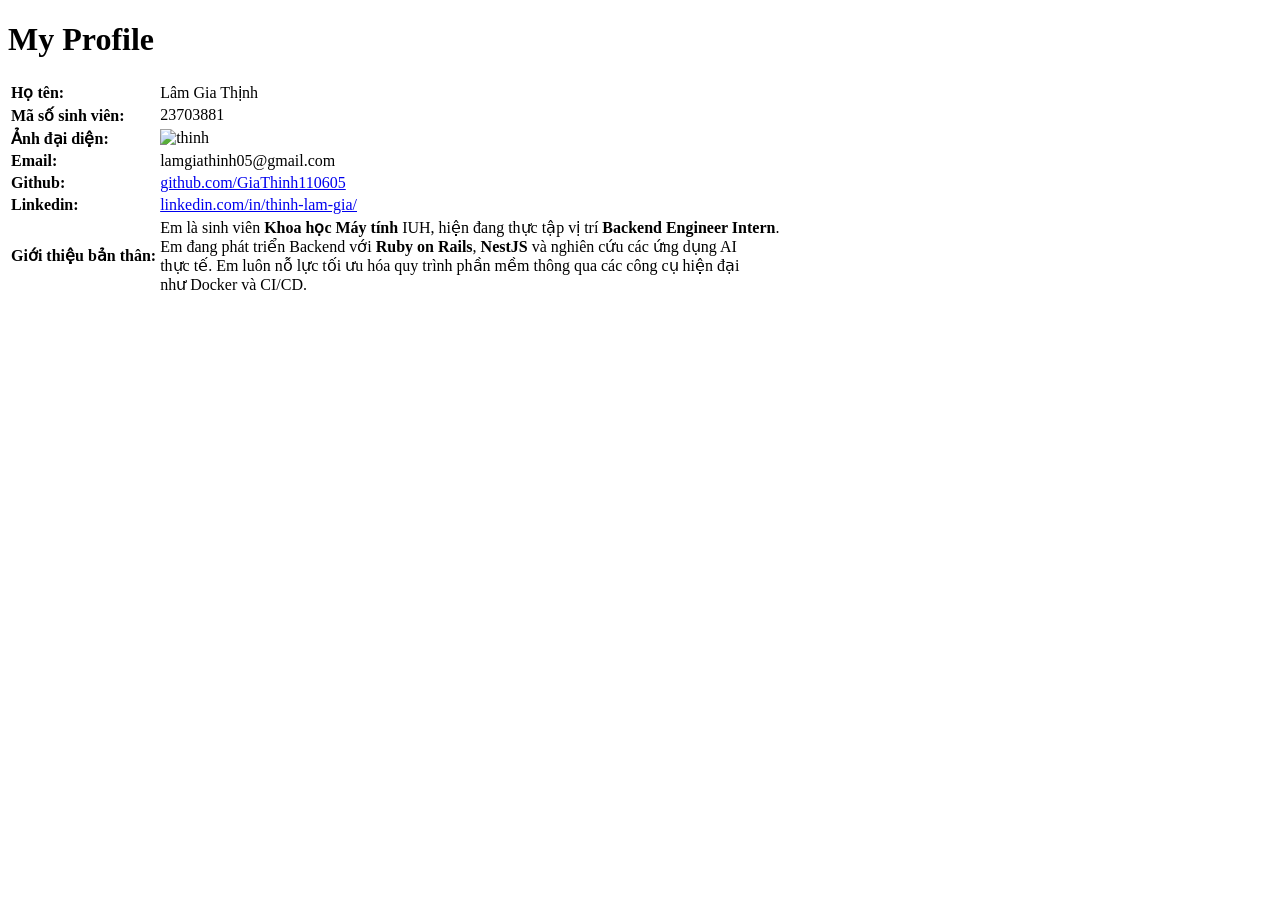
==== html/index.html @ fa17382e "add html" ====
<!DOCTYPE html>
<html lang="en">
<head>
    <meta charset="UTF-8">
    <meta name="viewport" content="width=device-width, initial-scale=1.0">
    <title>Document</title>
    <link rel="stylesheet" href="../css/style.css"/>
</head>
<body>
    <h1>My Profile</h1>
    <table>
        <tr>
            <td><b>Họ tên:</b></td>
            <td>Lâm Gia Thịnh</td>
        </tr>
        <tr>
            <td><b>Mã số sinh viên:</b></td>
            <td>23703881</td>
        </tr>
        <tr>
            <td><b>Ảnh đại diện:</b></td>
            <td><img src="../img/LamGiaThinh.png" alt="thinh" width="200" height="200"></td>
        </tr>
        <tr>
            <td><b>Email:</b></td>
            <td>lamgiathinh05@gmail.com</td>
        </tr>
        <tr>
            <td><b>Github:</b></td>
            <td><a href="https://github.com/GiaThinh110605">github.com/GiaThinh110605</a></td>
        </tr>
        <tr>
            <td><b>Linkedin:</b></td>
            <td><a href="https://www.linkedin.com/in/thinh-lam-gia/">linkedin.com/in/thinh-lam-gia/</a></td>
        </tr>
        <tr>
            <td><b>Giới thiệu bản thân:</b></td>
            <td>
            Em là sinh viên <b>Khoa học Máy tính</b> IUH, hiện đang thực tập vị trí <b>Backend Engineer Intern</b>. <br/>
            Em đang phát triển Backend với <b>Ruby on Rails</b>, <b>NestJS</b> và nghiên cứu các ứng dụng AI <br/>
            thực tế. Em luôn nỗ lực tối ưu hóa quy trình phần mềm thông qua các công cụ hiện đại <br/>
            như Docker và CI/CD.
            </td>
        </tr>
    </table>
    
</body>
</html>
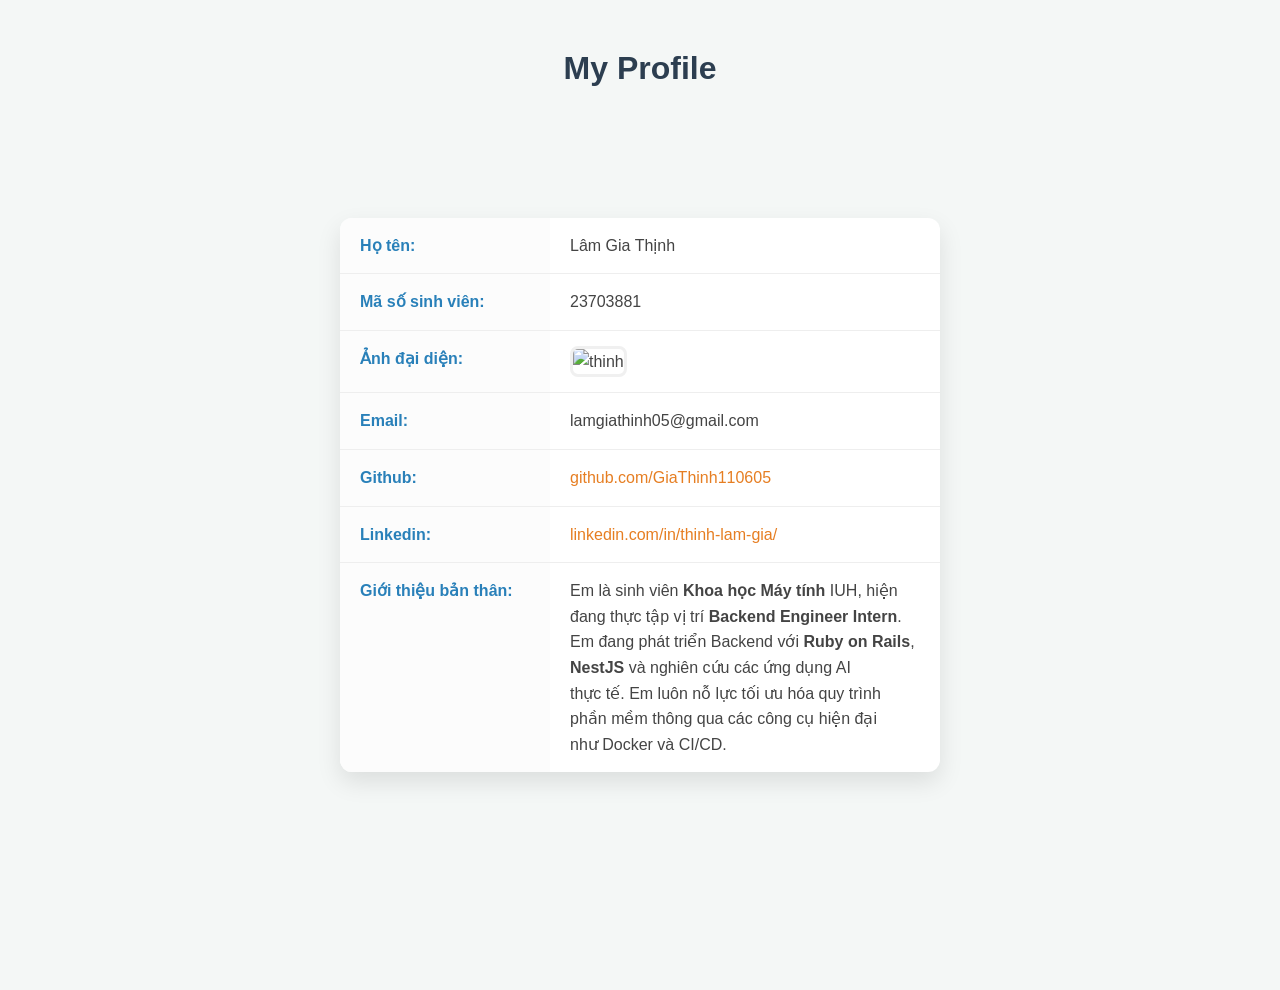
==== commit 1afddb7d: "add full" ====
--- a/html/index.html
+++ b/html/index.html
@@ -8,7 +8,7 @@
 </head>
 <body>
     <h1>My Profile</h1>
-    <table>
+    <table class="profile">
         <tr>
             <td><b>Họ tên:</b></td>
             <td>Lâm Gia Thịnh</td>
@@ -22,6 +22,7 @@
             <td><img src="../img/LamGiaThinh.png" alt="thinh" width="200" height="200"></td>
         </tr>
         <tr>
+            <br/>
             <td><b>Email:</b></td>
             <td>lamgiathinh05@gmail.com</td>
         </tr>
--- a/css/style.css
+++ b/css/style.css
@@ -0,0 +1,99 @@
+/* Reset cơ bản để hiển thị đồng nhất trên các trình duyệt */
+* {
+    margin: 0;
+    padding: 0;
+    box-sizing: border-box;
+    font-family: 'Segoe UI', Tahoma, Geneva, Verdana, sans-serif;
+}
+
+body {
+    background-color: #f4f7f6;
+    /* Màu nền xám nhạt dịu mắt */
+    display: flex;
+    justify-content: center;
+    align-items: center;
+    min-height: 110vh;
+    padding: 20px;
+}
+
+/* Container chính của Profile */
+.profile {
+    background-color: #ffffff;
+    border-collapse: separate;
+    border-spacing: 0;
+    width: 100%;
+    max-width: 600px;
+    border-radius: 12px;
+    overflow: hidden;
+    box-shadow: 0 10px 25px rgba(0, 0, 0, 0.1);
+    /* Đổ bóng nhẹ cho sang trọng */
+}
+
+h1 {
+    text-align: center;
+    color: #2c3e50;
+    margin-bottom: 20px;
+    width: 100%;
+    position: absolute;
+    top: 50px;
+    font-weight: 600;
+}
+
+/* Định dạng các ô trong bảng */
+td {
+    padding: 15px 20px;
+    border-bottom: 1px solid #eee;
+    vertical-align: top;
+    line-height: 1.6;
+    color: #444;
+}
+
+/* Cột bên trái (Label) */
+td:first-child {
+    width: 35%;
+    background-color: #fcfcfc;
+    font-weight: bold;
+    color: #2980b9;
+    /* Màu xanh chuyên nghiệp */
+}
+
+/* Ảnh đại diện */
+img {
+    border-radius: 8px;
+    /* Bo góc ảnh */
+    object-fit: cover;
+    border: 3px solid #f0f0f0;
+    transition: transform 0.3s ease;
+}
+
+img:hover {
+    transform: scale(1.05);
+    /* Hiệu ứng zoom nhẹ khi di chuột vào */
+}
+
+/* Định dạng link */
+a {
+    color: #e67e22;
+    text-decoration: none;
+    font-weight: 500;
+}
+
+a:hover {
+    text-decoration: underline;
+}
+
+/* Dòng cuối cùng không cần border bottom */
+tr:last-child td {
+    border-bottom: none;
+}
+
+/* Responsive cho điện thoại */
+@media (max-width: 480px) {
+    .profile {
+        font-size: 14px;
+    }
+
+    td:first-child {
+        width: 40%;
+    }
+}
